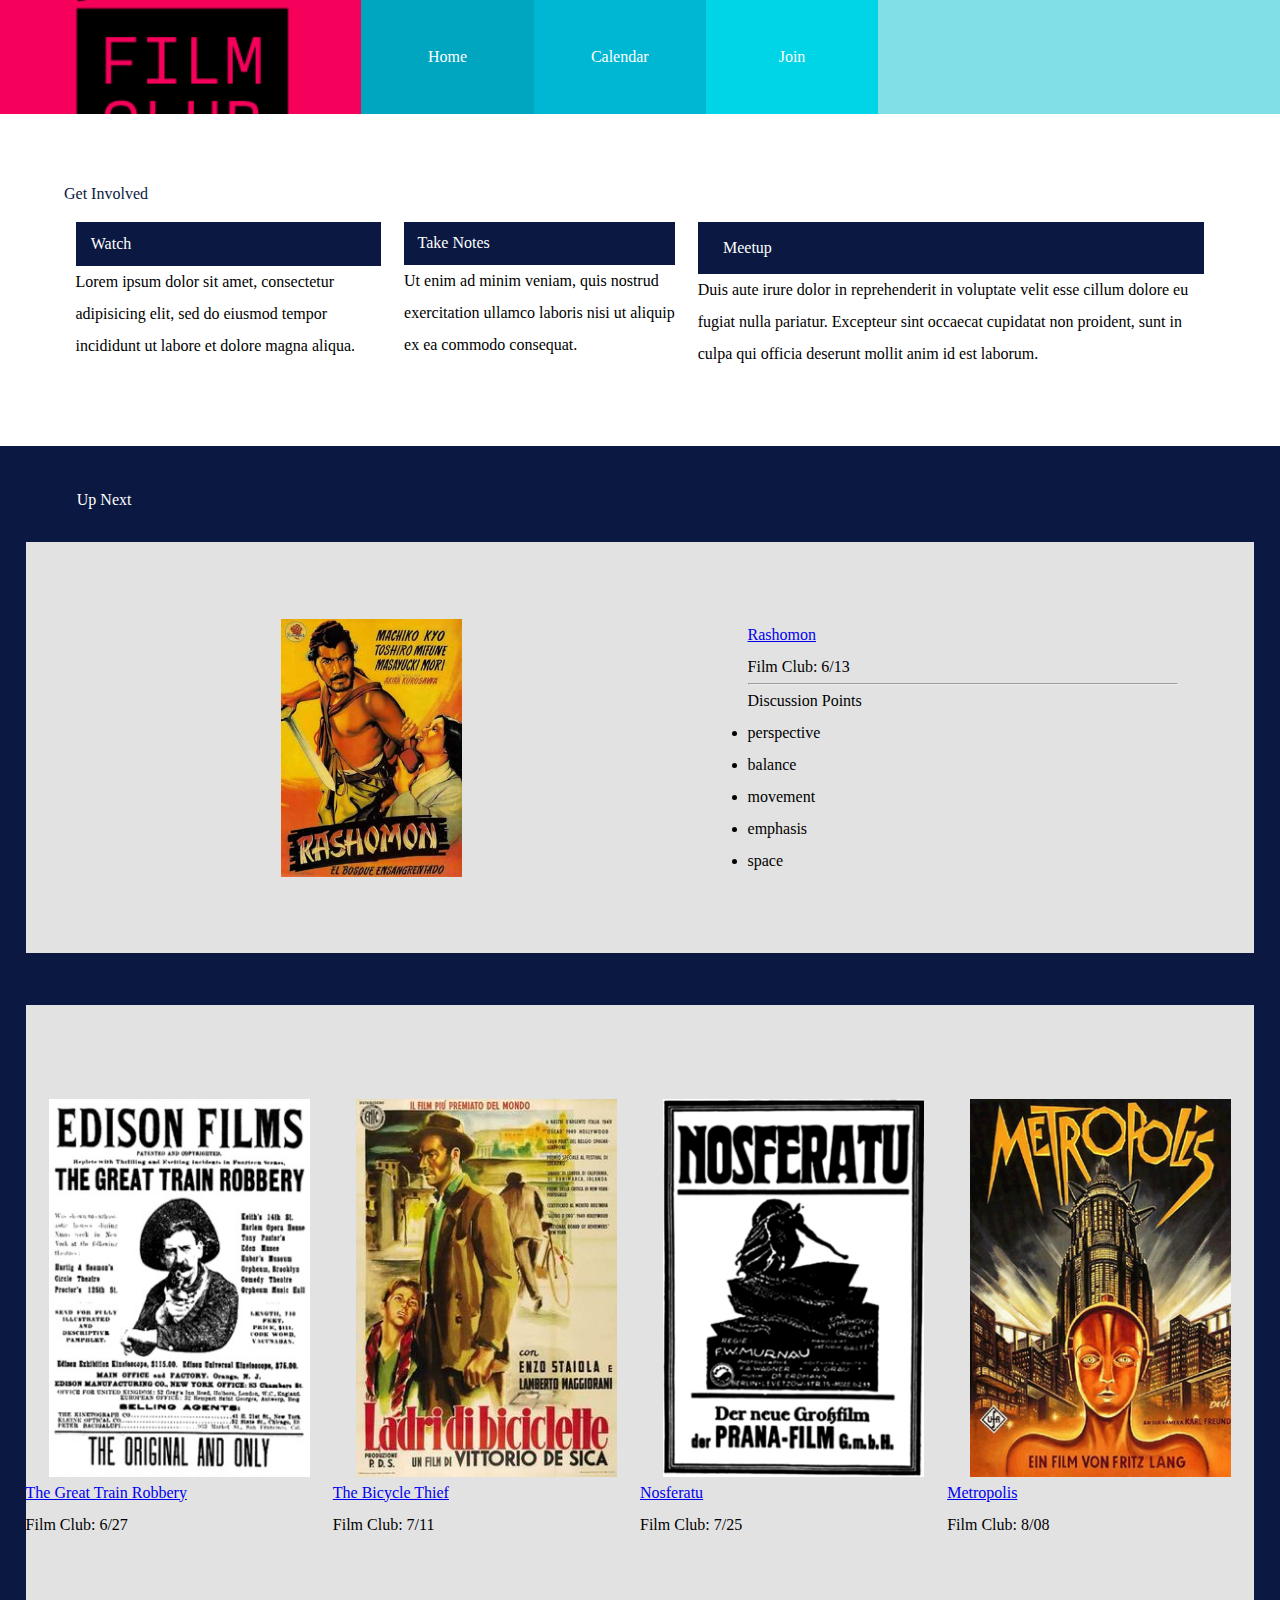
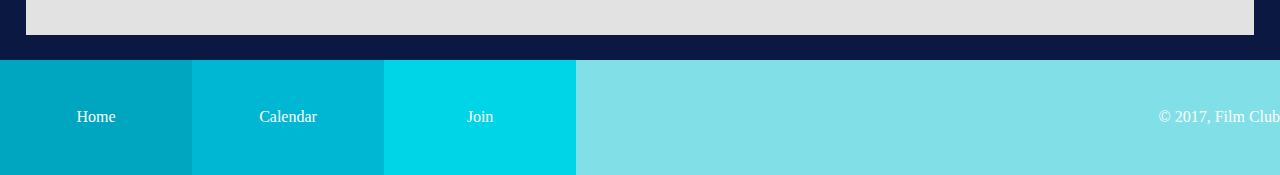
==== index.html @ 7b355f96 "finished medium viewport" ====
<!DOCTYPE html>
<html>
  <head>
    <meta charset="utf-8">
    <link rel="stylesheet" href="css/home.css">
    <title>Home</title>
  </head>
  <body>
    <header>
      <div class="header-image"></div>
      <nav class="header-nav">
        <div class="header-home">
          <p>Home</p>
        </div>
        <div class="header-calendar">
          <p>Calendar</p>
        </div>
        <div class="header-join">
          <p>Join</p>
        </div>
        <div class="header-bottom">

        </div>
      </nav>
    </header>
    <main>
      <div class="get-involved">
        <p class="involved-heading">Get Involved</p>
        <div class="involved-box">
          <div class="involved-entry">
            <div class="involved-title"><p>Watch</p></div>
            <div class="involved-body">
              <p>Lorem ipsum dolor sit amet, consectetur adipisicing elit, sed do eiusmod tempor incididunt ut labore et dolore magna aliqua.</p>
            </div>
          </div>
          <div class="involved-entry">
            <div class="involved-title"><p>Take Notes</p></div>
            <div class="involved-body">
              <p>Ut enim ad minim veniam, quis nostrud exercitation ullamco laboris nisi ut aliquip ex ea commodo consequat.</p>
            </div>
          </div>
          <div class="involved-entry">
            <div class="involved-title"><p>Meetup</p></div>
            <div class="involved-body">
              <p>Duis aute irure dolor in reprehenderit in voluptate velit esse cillum dolore eu fugiat nulla pariatur. Excepteur sint occaecat cupidatat non proident, sunt in culpa qui officia deserunt mollit anim id est laborum.</p>
            </div>
          </div>
        </div>
      </div>

      <div class="up-next">
        <p class="next-heading">Up Next</p>
        <div class="rashomon">
          <div class="rash-image"></div>
          <div class="rash-entry">
            <a href="#">Rashomon</a>
            <p>Film Club: <span class="movieday">6/13</span></p>
            <hr>
            <p>Discussion Points</p>
            <ul>
              <li>perspective</li>
              <li>balance</li>
              <li>movement</li>
              <li>emphasis</li>
              <li>space</li>
            </ul>
          </div>
        </div>

        <div class="next-films">
          <div class="movie-poster">
            <div class="train"></div>
            <div class="caption">
              <a href="#">The Great Train Robbery</a>
              <p>Film Club: <span class="movieday">6/27</span></p>
            </div>
          </div>
          <div class="movie-poster">
            <div class="bicycle"></div>
            <div class="caption">
              <a href="#">The Bicycle Thief</a>
              <p>Film Club: <span class="movieday">7/11</span></p>
            </div>

          </div>
          <div class="movie-poster">
            <div class="nosferatu"></div>
            <div class="caption">
              <a href="#">Nosferatu</a>
              <p>Film Club: <span class="movieday">7/25</span></p>
            </div>
          </div>
          <div class="movie-poster">
            <div class="metro"></div>
          <div class="caption">
            <a href="#">Metropolis</a>
            <p>Film Club: <span class="movieday">8/08</span></p>
          </div>

          </div>
        </div>
      </div>





    </main>
    <footer>
      <nav class="footer-nav">
        <div class="footer-home">
          <p>Home</p>
        </div>
        <div class="footer-calendar">
          <p>Calendar</p>
        </div>
        <div class="footer-join">
          <p>Join</p>
        </div>
        <div class="footer-bottom">
          <p>© 2017, Film Club</p>
        </div>
      </nav>
    </footer>
  </body>
</html>
---- css/home.css ----
*{
  box-sizing: border-box;
  margin: 0;
  padding: 0;
  line-height: 2;
}

header{
  display: flex;
  height: 6.7%;
  width: 100vw;
}

.header-image{
  height: auto;
  width: 28.33vw;
  background-image: url('../images/filmclub.png');
  background-size: 60%;
  background-repeat: no-repeat;
  background-position: center;
  background-color: #F5005B;
}

.header-nav{
  display: flex;
  flex-direction: column;
  width: 72%;
  text-align: center;
  color: white;
}

.header-home{
  display: flex;
  align-items: center;
  justify-content: center;
  background: #00A5BF;
  height: 33.3%;
}

.header-calendar{
  display: flex;
  align-items: center;
  justify-content: center;
  background: #00B7D3;
  height: 33.3%;
}

.header-join{
  display: flex;
  align-items: center;
  justify-content: center;
  background: #00D5E7;
  height: 33.3%;
}

.header-bottom{
  background: #81DFE7;
}

main{
  display: flex;
  flex-direction: column;
}

.get-involved{
  display: flex;
  flex-direction: column;
  height: 29.2%;
  /*margin: 5%;*/
  padding: 5%;
}

.involved-heading{
  display: block;
  color: #0B1942;
}

.involved-title{
  background: #0B1942;
  color: white;
  padding: 2% 0 2% 5%;
}

.involved-box{
  display: flex;
  flex-direction: column;
}

.involved-entry{
  margin: 1%;
}

.up-next{
  display: flex;
  flex-direction: column;
  background: #0B1942;
  height: 53.3%;
}

.next-heading{
  color: white;
  padding: 3% 0 0 6%;
}

.rashomon{
  background: #E2E2E2;
  display: flex;
  margin: 2% 2% 2% 2%;
  height: 28.45%;
  padding: 6%;
}

.rash-image{
  background-image: url('../images/rashomon-poster.jpg');
  background-size: contain;
  background-position: center;
  background-repeat: no-repeat;
  /*background-size: 60%;*/
  flex: 1 0 50%;
  /*height: auto;*/
  /*width: 50vw;*/
}

.rash-entry{
  flex: 1 1 40%;
  margin-left: 10%;
}

.next-films{
  background: #E2E2E2;
  display: flex;
  flex-wrap: wrap;
  margin: 2%;
  height: 70vh;
}

.movie-poster{
  flex: 1 1 50%;
  display: flex;
  flex-direction: column;
  justify-content: center;
  align-items: center;
}

.caption{
  align-self: flex-start;
}


.train{
  background-image: url('../images/great-train-poster.jpg');
  background-position: center;
  background-size: contain;
  height: 60%;
  width: 85%;
}

.bicycle{
  background-image: url('../images/bicycle-thief-poster.jpg');
  background-position: center;
  background-size: cover;
  height: 60%;
  width: 85%;
}

.nosferatu{
  background-image: url('../images/nosferatu-poster.jpg');
  background-position: center;
  background-size: cover;
  height: 60%;
  width: 85%;
}
.metro{
  background-image: url('../images/metropolis-poster.jpg');
  background-position: center;
  background-size: cover;
  height: 60%;
  width: 85%;
}

footer{
  display: flex;
  justify-content: center;
  align-items: center;
  text-align: center;
  height: 10.85%;
  width: 100vw;
}

.footer-nav{
  display: flex;
  flex-direction: column;
  height: 25.5vh;
  width: 100vw;
  text-align: center;
  color: white;
}

.footer-home{
  display: flex;
  align-items: center;
  justify-content: center;
  background: #00A5BF;
  height: 20.43%;
}

.footer-calendar{
  display: flex;
  align-items: center;
  justify-content: center;
  background: #00B7D3;
  height: 20.43%;
}

.footer-join{
  display: flex;
  align-items: center;
  justify-content: center;
  background: #00D5E7;
  height: 20.43%;
}

.footer-bottom{
  display: flex;
  align-items: center;
  justify-content: center;
  background: #81DFE7;
  height: 38.7%;
}


@media (min-width: 545px){

  header{
    height: 12.72vh;
  }

  .header-nav{
    flex-direction: row;
    height: 100%;
  }

  .header-nav div{
    flex-grow: 1;
  }

  .header-home{
    width: 15%;
    height: 100%;
  }

  .header-calendar{
    width: 15%;
    height: 100%;
  }

  .header-join{
    width: 15%;
    height: 100%;
  }

  .header-bottom{
    width: 40%;
    height: 100%;
  }

  .involved-box{
    flex-direction: row;

  }

  .next-films{
    flex-direction: row;
  }

  .movie-poster{
    flex: 1 1 25%;
  }

  footer{
    height: 12.72vh;
  }

  .footer-nav{
    flex-direction: row;
    height: 100%;
  }

  .footer-home{
    width: 15%;
    height: 100%;
  }

  .footer-calendar{
    width: 15%;
    height: 100%;
  }

  .footer-join{
    width: 15%;
    height: 100%;
  }

  .footer-bottom{
    width: 55%;
    height: 100%;
    justify-content: flex-end;
  }


@media (min-width: 769px){







}
}
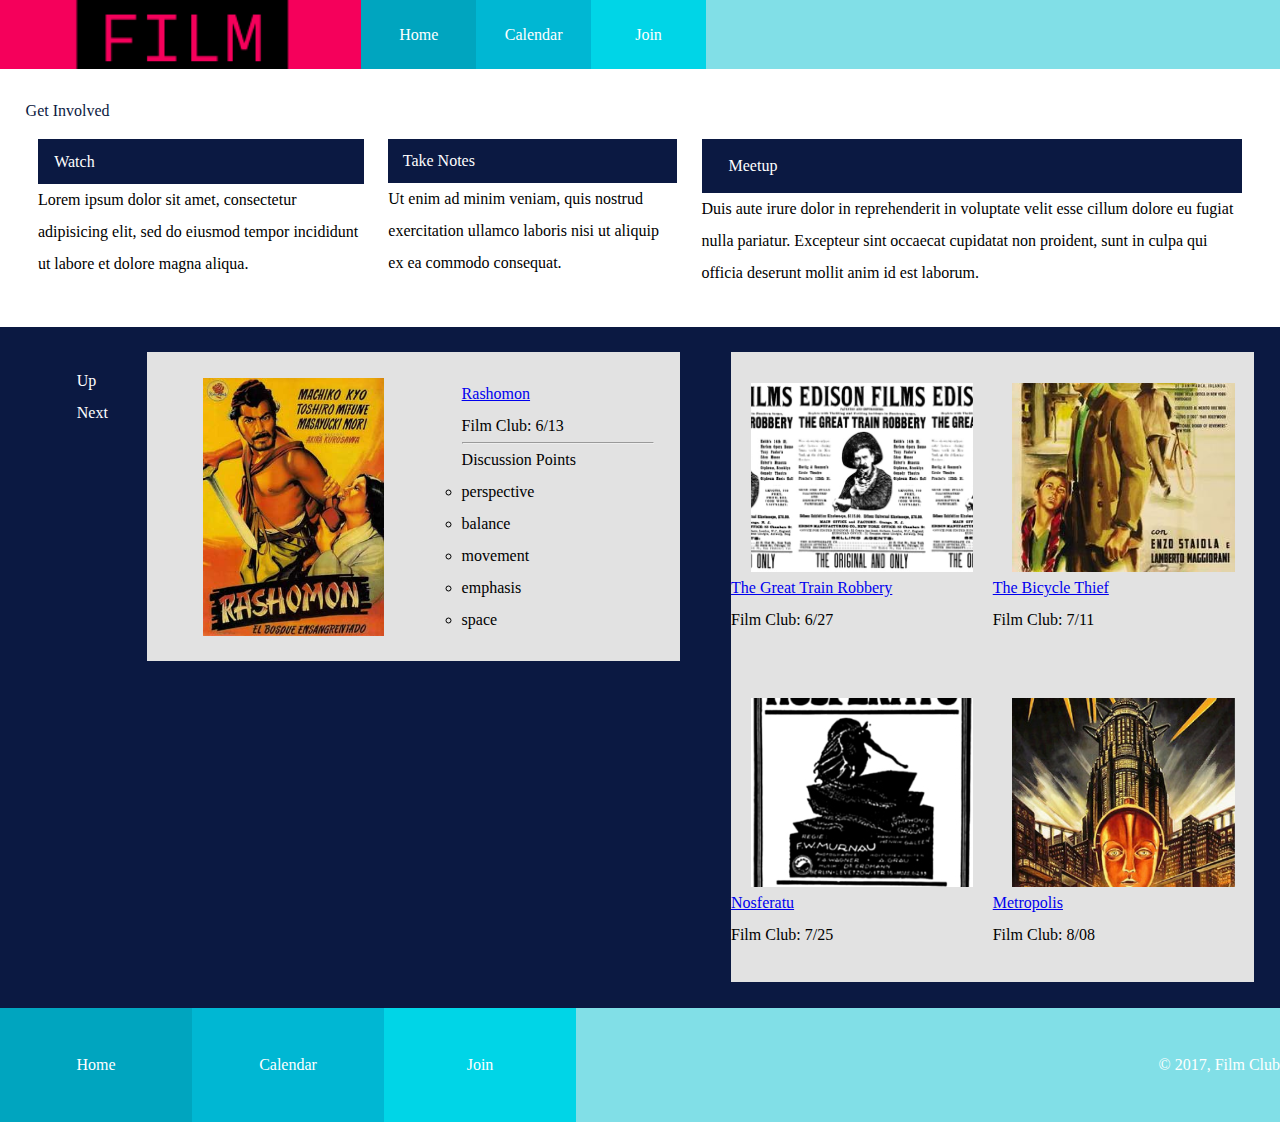
==== commit 8e2f678b: "finished large home" ====
--- a/index.html
+++ b/index.html
@@ -57,7 +57,7 @@
             <p>Film Club: <span class="movieday">6/13</span></p>
             <hr>
             <p>Discussion Points</p>
-            <ul>
+            <ul class="rash-points">
               <li>perspective</li>
               <li>balance</li>
               <li>movement</li>
--- a/css/home.css
+++ b/css/home.css
@@ -67,7 +67,7 @@
   flex-direction: column;
   height: 29.2%;
   /*margin: 5%;*/
-  padding: 5%;
+  padding: 2%;
 }
 
 .involved-heading{
@@ -107,7 +107,7 @@
   display: flex;
   margin: 2% 2% 2% 2%;
   height: 28.45%;
-  padding: 6%;
+  padding: 2%;
 }
 
 .rash-image{
@@ -126,6 +126,10 @@
   margin-left: 10%;
 }
 
+.rash-points{
+  list-style: circle;
+}
+
 .next-films{
   background: #E2E2E2;
   display: flex;
@@ -310,11 +314,47 @@
 
 @media (min-width: 769px){
 
-
-
-
-
-
-
-}
-}
+header{
+  height: 7.7vh;
+}
+
+
+.header-home{
+  width: 10%;
+  height: 100%;
+}
+
+.header-calendar{
+  width: 10%;
+  height: 100%;
+}
+
+.header-join{
+  width: 10%;
+  height: 100%;
+}
+
+.header-bottom{
+  width: 60%;
+  height: 100%;
+}
+
+.up-next{
+  flex-direction: row;
+}
+
+.next-heading{
+
+}
+
+.rashomon, .next-films{
+  flex: 1 1 50%;
+}
+
+.movie-poster{
+  flex: 1 1 50%;
+}
+
+
+}
+}
